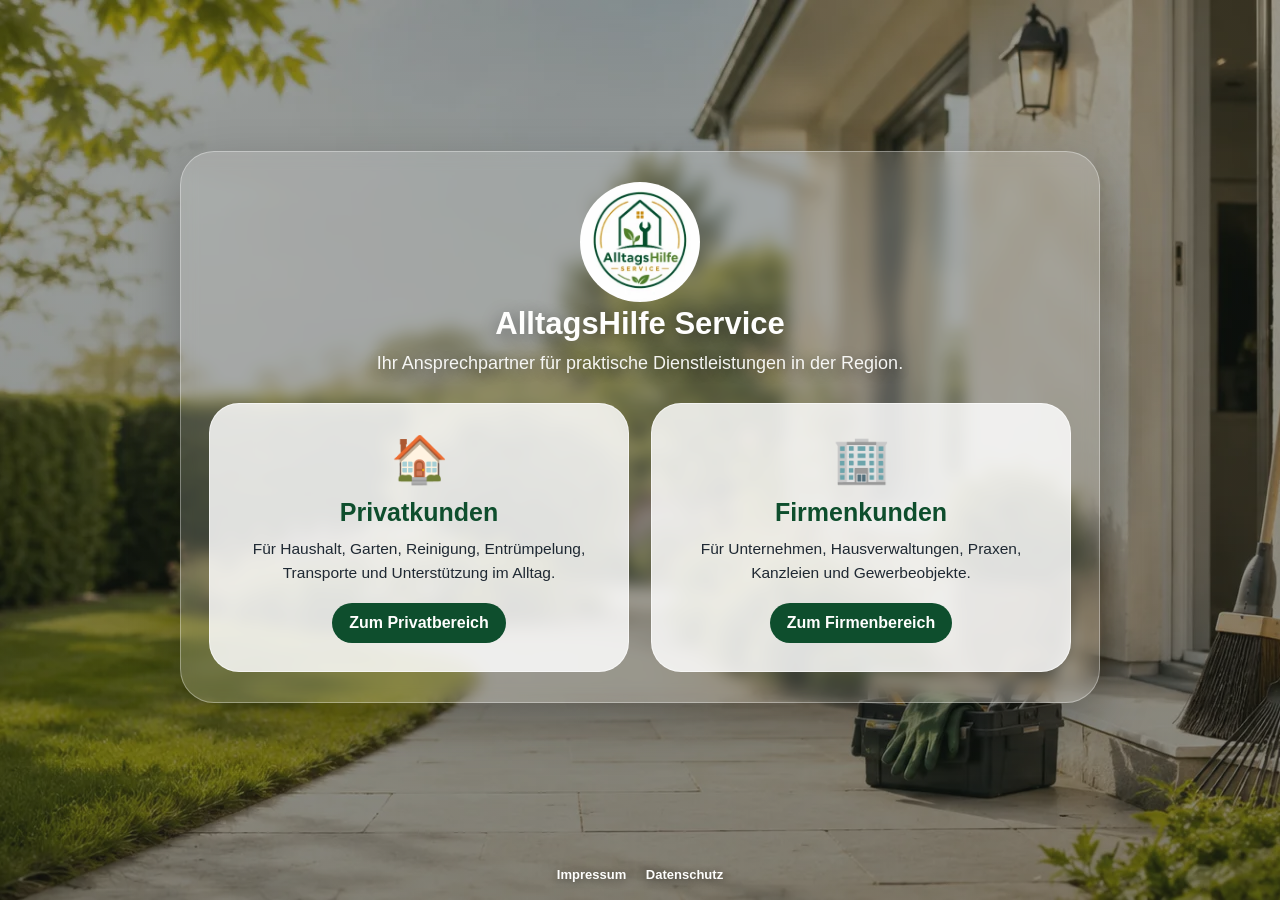
==== index.html @ b20fd969 "Bilder auf WebP umgestellt: 28 MB auf 1,2 MB Die Privatseite lud bisher rund 18 MB Bilder, die Firme" ====
<!DOCTYPE html>
<html lang="de">
<head>
  <meta charset="UTF-8">
  <meta name="viewport" content="width=device-width, initial-scale=1.0">
  <title>AlltagsHilfe Service</title>

  <style>
    * {
      box-sizing: border-box;
      margin: 0;
      padding: 0;
      user-select: none;
    }

    html, body {
      width: 100%;
      height: 100%;
    }

    body {
      font-family: Arial, sans-serif;
      color: #fefefd;
      background:
        linear-gradient(rgba(20, 28, 24, 0.42), rgba(20, 28, 24, 0.50)),
        url("bilder/hintergrundbild.webp");
      background-size: cover;
      background-position: center;
      background-repeat: no-repeat;
      overflow: hidden;
      cursor: default;
    }

    /* Lange deutsche Woerter auf schmalen Displays umbrechen statt ueberlaufen lassen */
    h1, h2, h3, p, li {
      overflow-wrap: break-word;
      hyphens: auto;
    }

    span, a {
      overflow-wrap: break-word;
    }

    main {
      height: calc(100vh - 46px);
      display: flex;
      align-items: center;
      justify-content: center;
      padding: 22px;
      animation: fadeIn 0.8s ease forwards;
    }

    .box {
      width: 100%;
      max-width: 920px;
      text-align: center;
      background: rgba(255, 255, 255, 0.16);
      border: 1px solid rgba(255, 255, 255, 0.34);
      border-radius: 34px;
      padding: 30px 28px;
      box-shadow: 0 20px 50px rgba(0,0,0,0.28);
      backdrop-filter: blur(8px);
    }

    .logo-img {
  width:120px;
  height:120px;
  border-radius:50%;
  object-fit:cover;
    }

    .brand {
      font-size: 31px;
      font-weight: 800;
      margin-bottom: 8px;
      color: #fefefd;
      text-shadow: 0 4px 18px rgba(0,0,0,0.45);
    }

    .subtitle {
      font-size: 18px;
      color: rgba(254,254,253,0.94);
      margin-bottom: 26px;
      line-height: 1.5;
      text-shadow: 0 3px 14px rgba(0,0,0,0.42);
    }

    .choices {
      display: grid;
      grid-template-columns: repeat(2, 1fr);
      gap: 22px;
    }

    .card {
      min-height: 250px;
      background: rgba(255,255,255,0.84);
      color: #1f2933;
      text-decoration: none;
      border-radius: 30px;
      padding: 28px 24px;
      display: flex;
      flex-direction: column;
      justify-content: center;
      border: 1px solid rgba(255,255,255,0.55);
      transition: 0.28s ease;
    }

    .card:hover {
      background: rgba(14,78,45,0.92);
      color: #fefefd;
      transform: translateY(-6px);
      box-shadow: 0 18px 38px rgba(0,0,0,0.30);
    }

    .icon {
      font-size: 46px;
      margin-bottom: 12px;
    }

    .card h2 {
      color: #0e4e2d;
      font-size: 25px;
      margin-bottom: 10px;
      transition: 0.25s ease;
    }

    .card:hover h2 {
      color: #fefefd;
    }

    .card p {
      font-size: 15.5px;
      line-height: 1.55;
      margin-bottom: 18px;
    }

    .btn {
      background: #0e4e2d;
      color: #fefefd;
      border-radius: 999px;
      padding: 11px 17px;
      font-weight: 700;
      align-self: center;
      transition: 0.25s ease;
    }

    .card:hover .btn {
      background: #fefefd;
      color: #0e4e2d;
    }

    footer {
      height: 46px;
      text-align: center;
      padding: 13px;
      font-size: 13px;
      color: rgba(255,255,255,0.92);
      text-shadow: 0 2px 8px rgba(0,0,0,0.45);
    }

    footer a {
      color: #fefefd;
      text-decoration: none;
      font-weight: 700;
      margin: 0 8px;
    }

    footer a:hover {
      text-decoration: underline;
    }

    @keyframes fadeIn {
      from {
        opacity: 0;
        transform: translateY(14px);
      }
      to {
        opacity: 1;
        transform: translateY(0);
      }
    }

    @media (max-width: 760px) {
      body {
        overflow: auto;
      }

      main {
        min-height: calc(100vh - 46px);
        height: auto;
        padding: 18px;
      }

      .box {
        padding: 24px 18px;
        border-radius: 28px;
      }

      .logo-img {
        width: 96px;
      }

      .brand {
        font-size: 27px;
      }

      .subtitle {
        font-size: 16px;
      }

      .choices {
        grid-template-columns: 1fr;
        gap: 16px;
      }

      .card {
        min-height: 175px;
        padding: 22px 18px;
      }
    }
  

/* Verbesserungen Dropdown & QR */
.dropdown.force-close .dropdown-content{display:none!important}
.qr-link{display:block;text-decoration:none;color:#1f2933}
.qr-link:hover{transform:translateY(-3px);box-shadow:0 12px 24px rgba(14,78,45,.10)}



/* Mobile Startseite final: Hintergrund bleibt komplett sichtbar */
@media (max-width:760px){
  html, body{
    min-height:100dvh;
    height:auto;
  }

  body{
    min-height:100dvh;
    background-size:cover;
    background-position:center center;
    background-attachment:fixed;
    overflow:auto;
  }

  main{
    min-height:calc(100dvh - 46px);
  }

  footer{
    height:auto;
    min-height:46px;
  }
}

</style>
</head>

<body>

<main>
  <div class="box">
    <img src="bilder/Logo.webp" alt="AlltagsHilfe Service Logo" class="logo-img">

    <div class="brand">AlltagsHilfe Service</div>

    <div class="subtitle">
Ihr Ansprechpartner für praktische Dienstleistungen in der Region.
    </div>

    <div class="choices">
      <a class="card" href="privat/">
        <div class="icon">🏠</div>
        <h2>Privatkunden</h2>
        <p>Für Haushalt, Garten, Reinigung, Entrümpelung, Transporte und Unterstützung im Alltag.</p>
        <span class="btn">Zum Privatbereich</span>
      </a>

      <a class="card" href="firmen/">
        <div class="icon">🏢</div>
        <h2>Firmenkunden</h2>
        <p>Für Unternehmen, Hausverwaltungen, Praxen, Kanzleien und Gewerbeobjekte.</p>
        <span class="btn">Zum Firmenbereich</span>
      </a>
    </div>
  </div>
</main>

<footer>
  <a href="impressum/">Impressum</a>
  <a href="datenschutz/">Datenschutz</a>
</footer>
<script>
const TRACKING_URL = "https://script.google.com/macros/s/AKfycbz1YPu4Li35oDFT2PgT2KvrZMiKJifDhXhaCYYgxw2u6NItMKRaMivm9UirW2e2hZPQ5A/exec";

/* =========================
   BASIS-FUNKTIONEN
========================= */

const header = document.querySelector('.header');

if(header){
  window.addEventListener('scroll', () => {
    window.scrollY > 20 ? header.classList.add('scrolled') : header.classList.remove('scrolled');
  });
}

const revealItems = document.querySelectorAll('.reveal');

if(revealItems.length){
  const revealObserver = new IntersectionObserver((entries) => {
    entries.forEach(entry => {
      if(entry.isIntersecting){
        entry.target.classList.add('show');
      }else{
        entry.target.classList.remove('show');
      }
    });
  }, { threshold: .12 });

  revealItems.forEach(item => revealObserver.observe(item));
}

document.querySelectorAll('.back-to-top').forEach(button => {
  button.addEventListener('click', () => {
    sendTracking('click_button', {
      target:'Nach oben',
      click_area:detectClickArea(button)
    });

    window.scrollTo({ top:0, left:0, behavior:'smooth' });
  });
});

document.querySelectorAll('.date-field').forEach(field => {
  const today = new Date().toISOString().split('T')[0];
  field.setAttribute('min', today);
});

/* =========================
   DROPDOWN NACH KLICK SCHLIESSEN
========================= */

document.querySelectorAll('.dropdown-content a').forEach(link => {
  link.addEventListener('click', () => {
    const dropdown = link.closest('.dropdown');
    if(!dropdown) return;

    dropdown.classList.add('force-close');

    setTimeout(() => {
      dropdown.classList.remove('force-close');
    }, 700);
  });
});


/* =========================
   BESUCHS-ID
   1 ID bleibt ca. 30 Minuten gültig
========================= */

function getVisitorId(){
  const storageKey = 'ahs_visitor_id';
  const timeKey = 'ahs_visitor_time';
  const maxAgeMinutes = 30;
  const now = Date.now();

  let id = localStorage.getItem(storageKey);
  let savedTime = Number(localStorage.getItem(timeKey) || 0);

  const isExpired = !savedTime || (now - savedTime) > maxAgeMinutes * 60 * 1000;

  if(!id || isExpired){
    const random = Math.random().toString(36).substring(2, 10);
    const time = now.toString(36);
    id = 'V-' + time + '-' + random;
  }

  localStorage.setItem(storageKey, id);
  localStorage.setItem(timeKey, String(now));

  return id;
}

function getDeviceType(){
  const width = window.innerWidth;

  if(width <= 767) return 'Handy';
  if(width <= 1024) return 'Tablet';

  return 'Desktop';
}

function getPageSource(){
  const path = window.location.pathname;

  if(path.includes('/privat')) return 'Privatkunden';
  if(path.includes('/firmen')) return 'Firmenkunden';
  if(path.includes('/impressum')) return 'Impressum';
  if(path.includes('/datenschutz')) return 'Datenschutz';

  return 'Startseite';
}

function cleanText(value){
  return String(value || '')
    .replace(/\s+/g, ' ')
    .trim()
    .slice(0, 180);
}

function sendTracking(eventName, options){
  options = options || {};

  const data = new FormData();

  data.append('form_type', 'tracking');
  data.append('visitor_id', getVisitorId());
  data.append('event', eventName);
  data.append('page', window.location.pathname || '/');
  data.append('title', document.title || '');
  data.append('source', getPageSource());
  data.append('device', getDeviceType());
  data.append('language', navigator.language || '');
  data.append('screen', window.innerWidth + 'x' + window.innerHeight);
  data.append('referrer', document.referrer || '');
  data.append('target', options.target || '');
  data.append('section', options.section || '');
  data.append('value', options.value || '');
  data.append('duration_seconds', options.duration_seconds || '');
  data.append('click_area', options.click_area || '');
  data.append('detail_name', options.detail_name || '');
  data.append('form_kind', options.form_kind || '');
  data.append('last_field', options.last_field || '');
  data.append('required_filled', options.required_filled || '');

  fetch(TRACKING_URL, {
    method:'POST',
    body:data,
    mode:'no-cors',
    keepalive:true
  }).catch(() => {});
}

/* =========================
   PAGE VIEW
========================= */

sendTracking('page_view');

/* =========================
   ZEIT-STUFEN
========================= */

const visitStart = Date.now();

[
  { seconds:15, value:'15s' },
  { seconds:30, value:'30s' },
  { seconds:60, value:'60s' },
  { seconds:120, value:'120s' }
].forEach(item => {
  setTimeout(() => {
    if(document.visibilityState === 'visible'){
      sendTracking('time_' + item.seconds + 's', {
        value:item.value,
        duration_seconds:item.seconds
      });
    }
  }, item.seconds * 1000);
});

/* =========================
   SEKTIONEN GESEHEN
========================= */

const trackableSections = [
  'ueberblick',
  'ueber-uns',
  'fuer-wen',
  'leistungen',
  'preise',
  'zusammenarbeit',
  'einsatzbereiche',
  'einsatzgebiet',
  'kontakt'
];

const seenSections = new Set();

if('IntersectionObserver' in window){
  const sectionObserver = new IntersectionObserver((entries) => {
    entries.forEach(entry => {
      if(entry.isIntersecting){
        const sectionId = entry.target.id;

        if(sectionId && !seenSections.has(sectionId)){
          seenSections.add(sectionId);

          sendTracking('view_section_' + sectionId, {
            section:sectionId
          });
        }
      }
    });
  }, { threshold:.45 });

  trackableSections.forEach(id => {
    const section = document.getElementById(id);
    if(section) sectionObserver.observe(section);
  });
}

/* =========================
   GROBE ZEIT PRO BEREICH
========================= */

let activeSection = '';
let lastSectionTime = Date.now();

function normalizeSection(id){
  if(id === 'fuer-wen' || id === 'einsatzbereiche') return 'ueberblick';
  return id;
}

function detectActiveSection(){
  let bestSection = '';
  let bestDistance = Infinity;

  trackableSections.forEach(id => {
    const section = document.getElementById(id);
    if(!section) return;

    const rect = section.getBoundingClientRect();
    const distance = Math.abs(rect.top - 130);

    if(rect.bottom > 120 && rect.top < window.innerHeight && distance < bestDistance){
      bestDistance = distance;
      bestSection = normalizeSection(id);
    }
  });

  return bestSection;
}

setInterval(() => {
  if(document.visibilityState !== 'visible') return;

  const currentSection = detectActiveSection();
  const now = Date.now();

  if(activeSection && currentSection === activeSection){
    const seconds = Math.round((now - lastSectionTime) / 1000);

    if(seconds >= 10){
      sendTracking('section_time', {
        section:activeSection,
        value:String(seconds),
        duration_seconds:Math.round((Date.now() - visitStart) / 1000)
      });

      lastSectionTime = now;
    }
  }else{
    activeSection = currentSection;
    lastSectionTime = now;
  }
}, 10000);

/* =========================
   KLICK-BEREICH ERKENNEN
========================= */

function detectClickArea(element){
  if(!element) return 'inhalt';

  if(element.closest('.header') || element.closest('.nav')) return 'navigation';
  if(element.closest('.hero')) return 'hero';
  if(element.closest('.contact') || element.closest('.side-contact') || element.closest('.qr-box')) return 'kontakt';
  if(element.closest('.footer')) return 'footer';

  return 'inhalt';
}

/* =========================
   LINK- UND BUTTON-KLICKS TRACKEN
========================= */

document.addEventListener('click', function(event){
  const summary = event.target.closest('summary');

  if(summary){
    const details = summary.closest('details');
    const service = summary.closest('.service');
    const title = service ? cleanText(service.querySelector('h3')?.textContent) : cleanText(summary.textContent);
    const willOpen = details ? !details.open : false;

    if(willOpen){
      sendTracking('details_open', {
        target:title,
        detail_name:title,
        click_area:detectClickArea(summary)
      });
    }

    return;
  }

  const button = event.target.closest('button');

  if(button && !button.closest('form')){
    sendTracking('click_button', {
      target:cleanText(button.textContent || button.getAttribute('aria-label') || 'Button'),
      click_area:detectClickArea(button)
    });
  }

  const link = event.target.closest('a');
  if(!link) return;

  const href = link.getAttribute('href') || '';
  const text = cleanText(link.textContent || href);
  const clickArea = detectClickArea(link);

  if(href.includes('wa.me')){
    sendTracking('click_whatsapp', {
      target:href,
      click_area:clickArea
    });
    return;
  }

  if(href.startsWith('tel:')){
    sendTracking('click_phone', {
      target:href,
      click_area:clickArea
    });
    return;
  }

  if(href.startsWith('mailto:')){
    sendTracking('click_email', {
      target:href,
      click_area:clickArea
    });
    return;
  }

  if(href.includes('/privat') || text.toLowerCase().includes('privat')){
    sendTracking('click_privat', {
      target:href || text,
      click_area:clickArea
    });
    return;
  }

  if(href.includes('/firmen') || text.toLowerCase().includes('firma') || text.toLowerCase().includes('firmen')){
    sendTracking('click_firmen', {
      target:href || text,
      click_area:clickArea
    });
    return;
  }

  sendTracking('click_link', {
    target:href || text,
    click_area:clickArea
  });
});



/* =========================
   ZEICHENZÄHLER
========================= */

document.querySelectorAll('textarea[maxlength]').forEach(textarea => {
  const counter = textarea.closest('.form-field') ? textarea.closest('.form-field').querySelector('.char-counter') : null;

  function updateCounter(){
    if(counter){
      counter.textContent = textarea.value.length + ' / ' + textarea.getAttribute('maxlength') + ' Zeichen';
    }
  }

  textarea.addEventListener('input', updateCounter);
  updateCounter();
});

/* =========================
   SONSTIGES-FELD
========================= */

document.querySelectorAll('.found-select').forEach(select => {
  const form = select.closest('form');
  if(!form) return;

  const sonstigesField = form.querySelector('.found-other-wrap');
  const sonstigesInput = form.querySelector('input[name="GefundenSonstiges"]');

  function toggleOther(){
    if(!sonstigesField || !sonstigesInput) return;

    if(select.value === 'Sonstiges'){
      sonstigesField.style.display = 'block';
      sonstigesInput.required = true;
    }else{
      sonstigesField.style.display = 'none';
      sonstigesInput.required = false;
      sonstigesInput.value = '';
    }
  }

  select.addEventListener('change', toggleOther);
  toggleOther();
});

/* =========================
   FORMULAR-FEHLER
========================= */

function clearFormErrors(form){
  form.querySelectorAll('.form-field').forEach(field => {
    field.classList.remove('invalid');

    const error = field.querySelector('.error-message');
    if(error) error.textContent = '';
  });
}

function setFieldError(input, message){
  const field = input.closest('.form-field');
  if(!field) return;

  field.classList.add('invalid');

  const error = field.querySelector('.error-message');
  if(error) error.textContent = message || 'Bitte dieses Feld ausfüllen.';
}

function isValidEmail(value){
  return /^[^\s@]+@[^\s@]+\.[^\s@]{2,}$/.test(value);
}

function isValidPhone(value){
  if(!value || value.trim() === '') return true;

  const cleaned = value.trim();
  const onlyAllowedCharacters = /^[0-9+()\/\-\s]+$/.test(cleaned);
  const digitsOnly = cleaned.replace(/\D/g, '');

  return onlyAllowedCharacters && digitsOnly.length >= 6 && digitsOnly.length <= 15;
}

function isValidGermanPlz(value){
  return /^[0-9]{5}$/.test((value || '').trim());
}

function validateCustomForm(form){
  clearFormErrors(form);

  let firstInvalid = null;

  form.querySelectorAll('[required]').forEach(input => {
    if(input.type === 'checkbox'){
      if(!input.checked){
        setFieldError(input, input.dataset.error);
        if(!firstInvalid) firstInvalid = input;
      }
      return;
    }

    if(!input.value || input.value.trim() === ''){
      setFieldError(input, input.dataset.error);
      if(!firstInvalid) firstInvalid = input;
      return;
    }
  });

  const emailInput = form.querySelector('input[name="E-Mail"]');
  if(emailInput && emailInput.value.trim() !== '' && !isValidEmail(emailInput.value.trim())){
    setFieldError(emailInput, emailInput.dataset.error || 'Bitte eine gültige E-Mail-Adresse eingeben.');
    if(!firstInvalid) firstInvalid = emailInput;
  }

  const plzInput = form.querySelector('input[name="PLZ"]');
  if(plzInput && plzInput.value.trim() !== '' && !isValidGermanPlz(plzInput.value.trim())){
    setFieldError(plzInput, plzInput.dataset.error || 'Bitte eine gültige 5-stellige PLZ eingeben.');
    if(!firstInvalid) firstInvalid = plzInput;
  }

  const callbackSelect = form.querySelector('.callback-select');
  const phoneInput = form.querySelector('input[name="Telefon"]');

  if(phoneInput && phoneInput.value.trim() !== '' && !isValidPhone(phoneInput.value.trim())){
    setFieldError(phoneInput, 'Bitte eine gültige Telefonnummer ohne Buchstaben eingeben.');
    if(!firstInvalid) firstInvalid = phoneInput;
  }

  if(callbackSelect && phoneInput && callbackSelect.value === 'Ja' && phoneInput.value.trim() === ''){
    setFieldError(phoneInput, 'Bitte Telefonnummer für den gewünschten Rückruf eingeben.');
    if(!firstInvalid) firstInvalid = phoneInput;
  }

  if(firstInvalid){
    firstInvalid.scrollIntoView({ behavior:'smooth', block:'center' });
    setTimeout(() => firstInvalid.focus(), 350);
    return false;
  }

  return true;
}

/* =========================
   POPUP
========================= */

function showPopup(success, title, message){
  const popup = document.getElementById('formPopup');
  const icon = document.getElementById('popupIcon');
  const popupTitle = document.getElementById('popupTitle');
  const popupMessage = document.getElementById('popupMessage');

  if(!popup || !icon || !popupTitle || !popupMessage) return;

  icon.textContent = success ? '✓' : '!';
  icon.style.background = success ? '#0e4e2d' : '#b42318';
  popupTitle.textContent = title;
  popupMessage.textContent = message;
  popup.classList.add('show');
}

const popupClose = document.getElementById('popupClose');

if(popupClose){
  popupClose.addEventListener('click', () => {
    const popup = document.getElementById('formPopup');
    if(popup) popup.classList.remove('show');
  });
}

/* =========================
   FORMULAR-TRACKING
========================= */

const formStates = new WeakMap();

function getFormType(form){
  const raw = form.querySelector('input[name="form_type"]') ? form.querySelector('input[name="form_type"]').value : '';

  if(raw === 'firmen') return 'firmen';
  return 'privat';
}

function getFormEventName(form, eventPart){
  return 'form_' + eventPart + '_' + getFormType(form);
}

function getFieldLabel(input){
  const field = input.closest('.form-field');
  const label = field ? field.querySelector('label') : null;
  return cleanText(label ? label.textContent : input.name || input.type || 'Feld')
    .replace('*', '')
    .trim();
}

function getRequiredFilled(form){
  const required = Array.from(form.querySelectorAll('[required]'));
  const total = required.length;
  let filled = 0;

  required.forEach(input => {
    if(input.type === 'checkbox'){
      if(input.checked) filled++;
      return;
    }

    if(input.value && input.value.trim() !== ''){
      filled++;
    }
  });

  return filled + '/' + total;
}

function ensureFormState(form){
  if(!formStates.has(form)){
    formStates.set(form, {
      viewed:false,
      started:false,
      submitted:false,
      lastField:'',
      startedAt:0
    });
  }

  return formStates.get(form);
}

document.querySelectorAll('.ajax-form').forEach(form => {
  const state = ensureFormState(form);

  if('IntersectionObserver' in window){
    const formObserver = new IntersectionObserver((entries) => {
      entries.forEach(entry => {
        if(entry.isIntersecting && !state.viewed){
          state.viewed = true;

          sendTracking(getFormEventName(form, 'view'), {
            form_kind:getFormType(form),
            click_area:'kontakt'
          });
        }
      });
    }, { threshold:.25 });

    formObserver.observe(form);
  }else{
    state.viewed = true;
    sendTracking(getFormEventName(form, 'view'), {
      form_kind:getFormType(form),
      click_area:'kontakt'
    });
  }

  form.querySelectorAll('input, select, textarea').forEach(input => {
    if(input.name === 'website') return;

    const markProgress = () => {
      const currentState = ensureFormState(form);
      currentState.lastField = getFieldLabel(input);

      if(!currentState.started){
        currentState.started = true;
        currentState.startedAt = Date.now();

        sendTracking(getFormEventName(form, 'start'), {
          form_kind:getFormType(form),
          last_field:currentState.lastField,
          required_filled:getRequiredFilled(form),
          click_area:'kontakt'
        });
      }else{
        sendTracking(getFormEventName(form, 'progress'), {
          form_kind:getFormType(form),
          last_field:currentState.lastField,
          required_filled:getRequiredFilled(form),
          click_area:'kontakt'
        });
      }
    };

    input.addEventListener('input', markProgress);
    input.addEventListener('change', markProgress);
  });
});

window.addEventListener('pagehide', () => {
  document.querySelectorAll('.ajax-form').forEach(form => {
    const state = ensureFormState(form);

    if(state.started && !state.submitted){
      const seconds = state.startedAt ? Math.round((Date.now() - state.startedAt) / 1000) : '';

      sendTracking(getFormEventName(form, 'abandon'), {
        form_kind:getFormType(form),
        last_field:state.lastField,
        required_filled:getRequiredFilled(form),
        duration_seconds:seconds,
        click_area:'kontakt'
      });
    }
  });
});

/* =========================
   FORMULAR ABSENDEN
========================= */

document.querySelectorAll('.ajax-form').forEach(form => {
  const button = form.querySelector('.submit-btn');
  const defaultButtonText = form.dataset.buttonText || 'Anfrage senden';

  form.addEventListener('submit', async function(event){
    event.preventDefault();

    if(!validateCustomForm(form)){
      return;
    }

    if(button){
      button.disabled = true;
      button.textContent = 'Wird gesendet...';
    }

    const formData = new FormData(form);

    try{
      await fetch(form.action, {
        method:'POST',
        body:formData,
        mode:'no-cors'
      });

      const state = ensureFormState(form);
      state.submitted = true;

      sendTracking(getFormEventName(form, 'submit'), {
        target:getFormType(form) === 'firmen' ? 'Firmenkunden Formular' : 'Privatkunden Formular',
        form_kind:getFormType(form),
        last_field:state.lastField,
        required_filled:getRequiredFilled(form),
        click_area:'kontakt'
      });

      form.reset();
      clearFormErrors(form);

      document.querySelectorAll('textarea[maxlength]').forEach(textarea => {
        textarea.dispatchEvent(new Event('input'));
      });

      document.querySelectorAll('.found-select').forEach(select => {
        select.dispatchEvent(new Event('change'));
      });

      showPopup(
        true,
        'Anfrage gesendet',
        'Vielen Dank. Ihre Anfrage wurde übermittelt. Wir melden uns schnellstmöglich zurück.'
      );
    }catch(error){
      showPopup(
        false,
        'Anfrage konnte nicht gesendet werden',
        'Bitte versuchen Sie es später erneut oder kontaktieren Sie uns direkt per Telefon oder WhatsApp.'
      );
    }finally{
      if(button){
        button.disabled = false;
        button.textContent = defaultButtonText;
      }
    }
  });
});
</script>
</body>
</html>
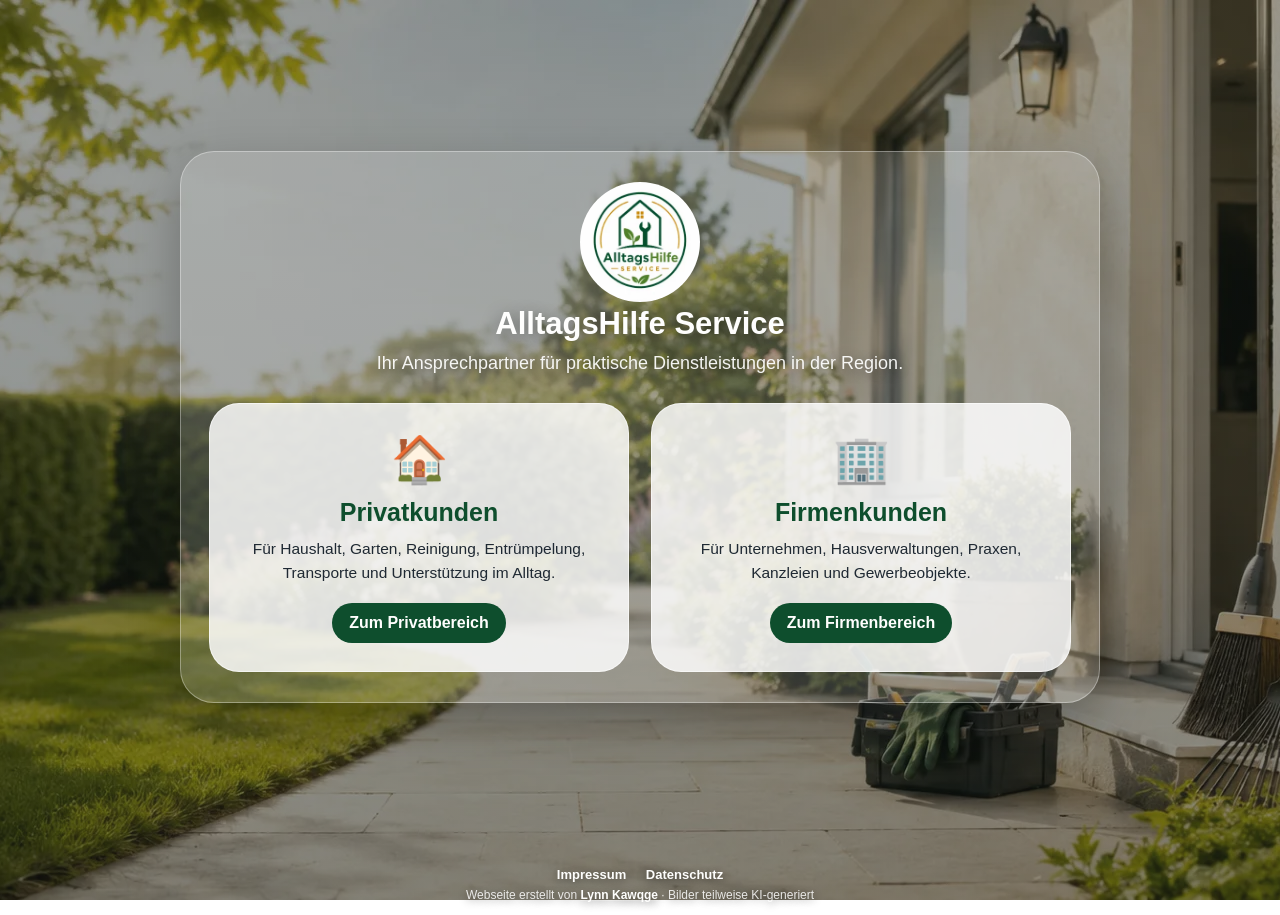
==== commit b3a87bbb: "Seitenersteller im Fussbereich genannt Der Fussbereich schrieb die Seite bisher dem Betreiber selbst" ====
--- a/index.html
+++ b/index.html
@@ -150,7 +150,7 @@
     }
 
     footer {
-      height: 46px;
+      min-height: 46px;
       text-align: center;
       padding: 13px;
       font-size: 13px;
@@ -166,6 +166,18 @@
     }
 
     footer a:hover {
+      text-decoration: underline;
+    }
+
+    .credit {
+      display: block;
+      margin-top: 6px;
+      font-size: 12px;
+      color: rgba(255,255,255,0.85);
+    }
+
+    .credit a {
+      margin: 0;
       text-decoration: underline;
     }
 
@@ -288,6 +300,7 @@
 <footer>
   <a href="impressum/">Impressum</a>
   <a href="datenschutz/">Datenschutz</a>
+  <span class="credit">Webseite erstellt von <a href="https://alaasar58.github.io/Lynn-portfolio/" target="_blank" rel="noopener">Lynn Kawqge</a> · Bilder teilweise KI-generiert</span>
 </footer>
 <script>
 const TRACKING_URL = "https://script.google.com/macros/s/AKfycbz1YPu4Li35oDFT2PgT2KvrZMiKJifDhXhaCYYgxw2u6NItMKRaMivm9UirW2e2hZPQ5A/exec";
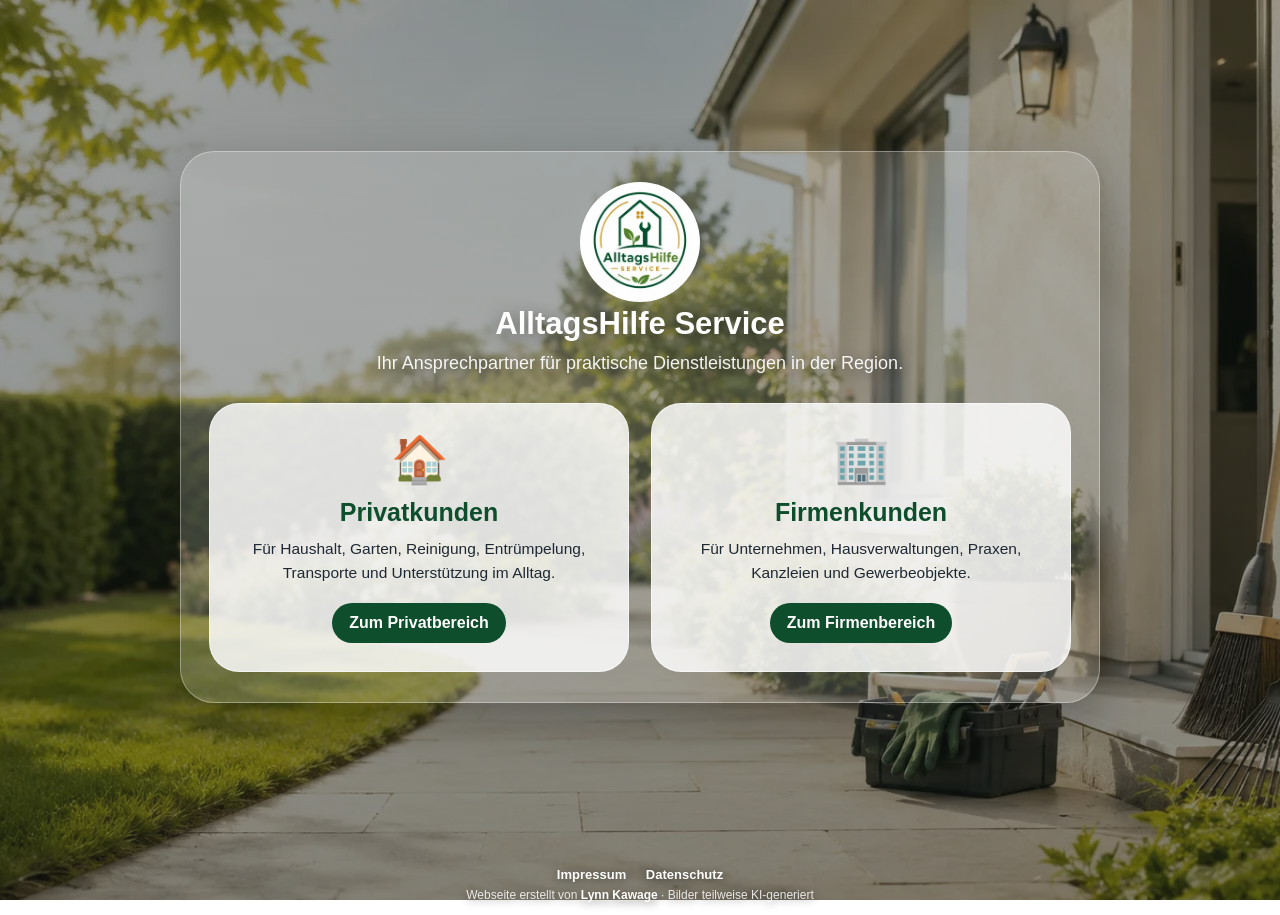
==== commit b6f0992c: "Saison-Fenster: sofort, bei jedem Aufruf, kuerzerer Text Name des Seitenerstellers korrigiert: Lynn " ====
--- a/index.html
+++ b/index.html
@@ -300,7 +300,7 @@
 <footer>
   <a href="impressum/">Impressum</a>
   <a href="datenschutz/">Datenschutz</a>
-  <span class="credit">Webseite erstellt von <a href="https://alaasar58.github.io/Lynn-portfolio/" target="_blank" rel="noopener">Lynn Kawqge</a> · Bilder teilweise KI-generiert</span>
+  <span class="credit">Webseite erstellt von <a href="https://alaasar58.github.io/Lynn-portfolio/" target="_blank" rel="noopener">Lynn Kawage</a> · Bilder teilweise KI-generiert</span>
 </footer>
 <script>
 const TRACKING_URL = "https://script.google.com/macros/s/AKfycbz1YPu4Li35oDFT2PgT2KvrZMiKJifDhXhaCYYgxw2u6NItMKRaMivm9UirW2e2hZPQ5A/exec";
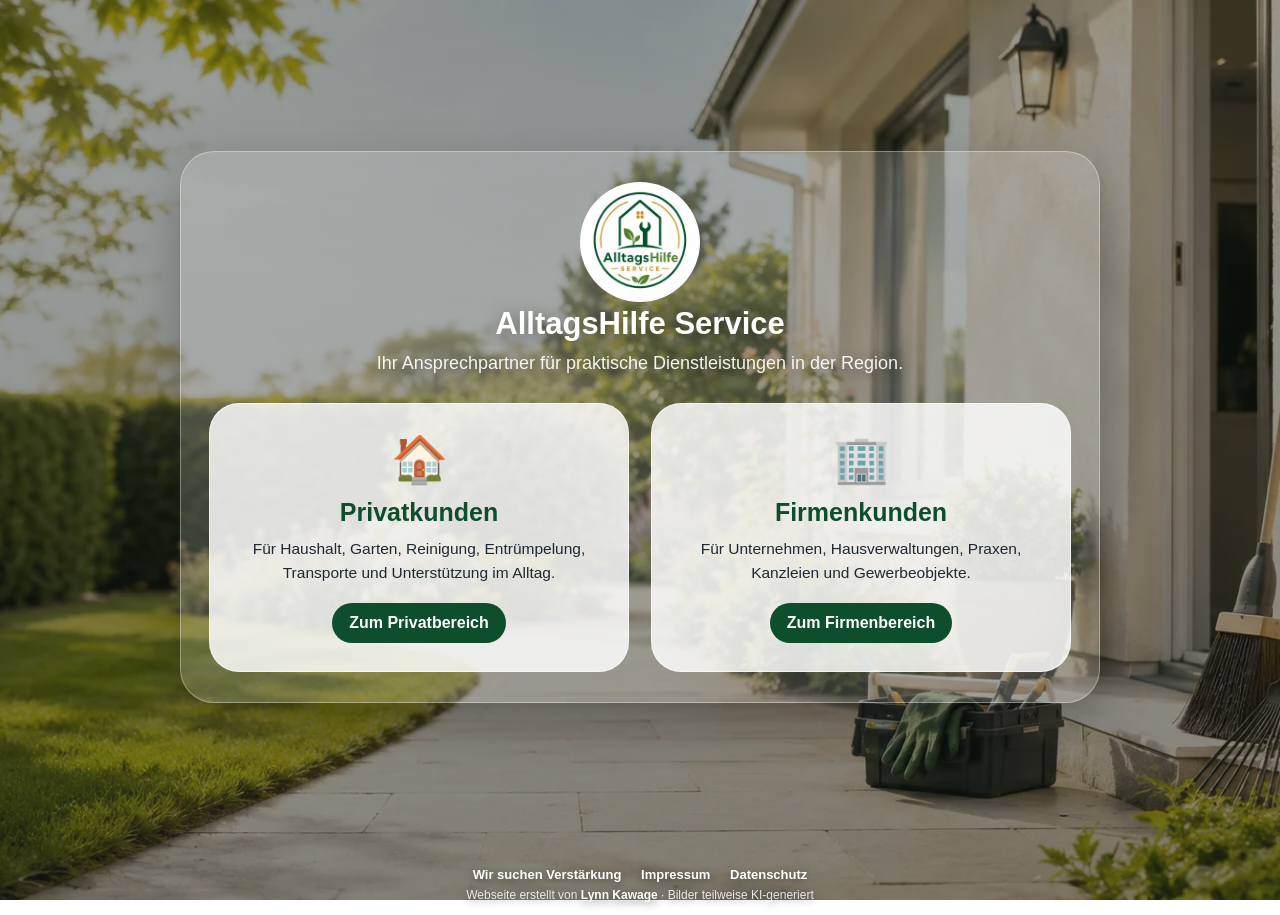
==== commit e56019c1: "Bereichskarten ausgewogen, Winterdienst statt Laub, Stellenseite Die Kernkarte wirkte weiter wie ein" ====
--- a/index.html
+++ b/index.html
@@ -298,764 +298,11 @@
 </main>
 
 <footer>
+  <a href="stellen/">Wir suchen Verstärkung</a>
   <a href="impressum/">Impressum</a>
   <a href="datenschutz/">Datenschutz</a>
   <span class="credit">Webseite erstellt von <a href="https://alaasar58.github.io/Lynn-portfolio/" target="_blank" rel="noopener">Lynn Kawage</a> · Bilder teilweise KI-generiert</span>
 </footer>
-<script>
-const TRACKING_URL = "https://script.google.com/macros/s/AKfycbz1YPu4Li35oDFT2PgT2KvrZMiKJifDhXhaCYYgxw2u6NItMKRaMivm9UirW2e2hZPQ5A/exec";
-
-/* =========================
-   BASIS-FUNKTIONEN
-========================= */
-
-const header = document.querySelector('.header');
-
-if(header){
-  window.addEventListener('scroll', () => {
-    window.scrollY > 20 ? header.classList.add('scrolled') : header.classList.remove('scrolled');
-  });
-}
-
-const revealItems = document.querySelectorAll('.reveal');
-
-if(revealItems.length){
-  const revealObserver = new IntersectionObserver((entries) => {
-    entries.forEach(entry => {
-      if(entry.isIntersecting){
-        entry.target.classList.add('show');
-      }else{
-        entry.target.classList.remove('show');
-      }
-    });
-  }, { threshold: .12 });
-
-  revealItems.forEach(item => revealObserver.observe(item));
-}
-
-document.querySelectorAll('.back-to-top').forEach(button => {
-  button.addEventListener('click', () => {
-    sendTracking('click_button', {
-      target:'Nach oben',
-      click_area:detectClickArea(button)
-    });
-
-    window.scrollTo({ top:0, left:0, behavior:'smooth' });
-  });
-});
-
-document.querySelectorAll('.date-field').forEach(field => {
-  const today = new Date().toISOString().split('T')[0];
-  field.setAttribute('min', today);
-});
-
-/* =========================
-   DROPDOWN NACH KLICK SCHLIESSEN
-========================= */
-
-document.querySelectorAll('.dropdown-content a').forEach(link => {
-  link.addEventListener('click', () => {
-    const dropdown = link.closest('.dropdown');
-    if(!dropdown) return;
-
-    dropdown.classList.add('force-close');
-
-    setTimeout(() => {
-      dropdown.classList.remove('force-close');
-    }, 700);
-  });
-});
-
-
-/* =========================
-   BESUCHS-ID
-   1 ID bleibt ca. 30 Minuten gültig
-========================= */
-
-function getVisitorId(){
-  const storageKey = 'ahs_visitor_id';
-  const timeKey = 'ahs_visitor_time';
-  const maxAgeMinutes = 30;
-  const now = Date.now();
-
-  let id = localStorage.getItem(storageKey);
-  let savedTime = Number(localStorage.getItem(timeKey) || 0);
-
-  const isExpired = !savedTime || (now - savedTime) > maxAgeMinutes * 60 * 1000;
-
-  if(!id || isExpired){
-    const random = Math.random().toString(36).substring(2, 10);
-    const time = now.toString(36);
-    id = 'V-' + time + '-' + random;
-  }
-
-  localStorage.setItem(storageKey, id);
-  localStorage.setItem(timeKey, String(now));
-
-  return id;
-}
-
-function getDeviceType(){
-  const width = window.innerWidth;
-
-  if(width <= 767) return 'Handy';
-  if(width <= 1024) return 'Tablet';
-
-  return 'Desktop';
-}
-
-function getPageSource(){
-  const path = window.location.pathname;
-
-  if(path.includes('/privat')) return 'Privatkunden';
-  if(path.includes('/firmen')) return 'Firmenkunden';
-  if(path.includes('/impressum')) return 'Impressum';
-  if(path.includes('/datenschutz')) return 'Datenschutz';
-
-  return 'Startseite';
-}
-
-function cleanText(value){
-  return String(value || '')
-    .replace(/\s+/g, ' ')
-    .trim()
-    .slice(0, 180);
-}
-
-function sendTracking(eventName, options){
-  options = options || {};
-
-  const data = new FormData();
-
-  data.append('form_type', 'tracking');
-  data.append('visitor_id', getVisitorId());
-  data.append('event', eventName);
-  data.append('page', window.location.pathname || '/');
-  data.append('title', document.title || '');
-  data.append('source', getPageSource());
-  data.append('device', getDeviceType());
-  data.append('language', navigator.language || '');
-  data.append('screen', window.innerWidth + 'x' + window.innerHeight);
-  data.append('referrer', document.referrer || '');
-  data.append('target', options.target || '');
-  data.append('section', options.section || '');
-  data.append('value', options.value || '');
-  data.append('duration_seconds', options.duration_seconds || '');
-  data.append('click_area', options.click_area || '');
-  data.append('detail_name', options.detail_name || '');
-  data.append('form_kind', options.form_kind || '');
-  data.append('last_field', options.last_field || '');
-  data.append('required_filled', options.required_filled || '');
-
-  fetch(TRACKING_URL, {
-    method:'POST',
-    body:data,
-    mode:'no-cors',
-    keepalive:true
-  }).catch(() => {});
-}
-
-/* =========================
-   PAGE VIEW
-========================= */
-
-sendTracking('page_view');
-
-/* =========================
-   ZEIT-STUFEN
-========================= */
-
-const visitStart = Date.now();
-
-[
-  { seconds:15, value:'15s' },
-  { seconds:30, value:'30s' },
-  { seconds:60, value:'60s' },
-  { seconds:120, value:'120s' }
-].forEach(item => {
-  setTimeout(() => {
-    if(document.visibilityState === 'visible'){
-      sendTracking('time_' + item.seconds + 's', {
-        value:item.value,
-        duration_seconds:item.seconds
-      });
-    }
-  }, item.seconds * 1000);
-});
-
-/* =========================
-   SEKTIONEN GESEHEN
-========================= */
-
-const trackableSections = [
-  'ueberblick',
-  'ueber-uns',
-  'fuer-wen',
-  'leistungen',
-  'preise',
-  'zusammenarbeit',
-  'einsatzbereiche',
-  'einsatzgebiet',
-  'kontakt'
-];
-
-const seenSections = new Set();
-
-if('IntersectionObserver' in window){
-  const sectionObserver = new IntersectionObserver((entries) => {
-    entries.forEach(entry => {
-      if(entry.isIntersecting){
-        const sectionId = entry.target.id;
-
-        if(sectionId && !seenSections.has(sectionId)){
-          seenSections.add(sectionId);
-
-          sendTracking('view_section_' + sectionId, {
-            section:sectionId
-          });
-        }
-      }
-    });
-  }, { threshold:.45 });
-
-  trackableSections.forEach(id => {
-    const section = document.getElementById(id);
-    if(section) sectionObserver.observe(section);
-  });
-}
-
-/* =========================
-   GROBE ZEIT PRO BEREICH
-========================= */
-
-let activeSection = '';
-let lastSectionTime = Date.now();
-
-function normalizeSection(id){
-  if(id === 'fuer-wen' || id === 'einsatzbereiche') return 'ueberblick';
-  return id;
-}
-
-function detectActiveSection(){
-  let bestSection = '';
-  let bestDistance = Infinity;
-
-  trackableSections.forEach(id => {
-    const section = document.getElementById(id);
-    if(!section) return;
-
-    const rect = section.getBoundingClientRect();
-    const distance = Math.abs(rect.top - 130);
-
-    if(rect.bottom > 120 && rect.top < window.innerHeight && distance < bestDistance){
-      bestDistance = distance;
-      bestSection = normalizeSection(id);
-    }
-  });
-
-  return bestSection;
-}
-
-setInterval(() => {
-  if(document.visibilityState !== 'visible') return;
-
-  const currentSection = detectActiveSection();
-  const now = Date.now();
-
-  if(activeSection && currentSection === activeSection){
-    const seconds = Math.round((now - lastSectionTime) / 1000);
-
-    if(seconds >= 10){
-      sendTracking('section_time', {
-        section:activeSection,
-        value:String(seconds),
-        duration_seconds:Math.round((Date.now() - visitStart) / 1000)
-      });
-
-      lastSectionTime = now;
-    }
-  }else{
-    activeSection = currentSection;
-    lastSectionTime = now;
-  }
-}, 10000);
-
-/* =========================
-   KLICK-BEREICH ERKENNEN
-========================= */
-
-function detectClickArea(element){
-  if(!element) return 'inhalt';
-
-  if(element.closest('.header') || element.closest('.nav')) return 'navigation';
-  if(element.closest('.hero')) return 'hero';
-  if(element.closest('.contact') || element.closest('.side-contact') || element.closest('.qr-box')) return 'kontakt';
-  if(element.closest('.footer')) return 'footer';
-
-  return 'inhalt';
-}
-
-/* =========================
-   LINK- UND BUTTON-KLICKS TRACKEN
-========================= */
-
-document.addEventListener('click', function(event){
-  const summary = event.target.closest('summary');
-
-  if(summary){
-    const details = summary.closest('details');
-    const service = summary.closest('.service');
-    const title = service ? cleanText(service.querySelector('h3')?.textContent) : cleanText(summary.textContent);
-    const willOpen = details ? !details.open : false;
-
-    if(willOpen){
-      sendTracking('details_open', {
-        target:title,
-        detail_name:title,
-        click_area:detectClickArea(summary)
-      });
-    }
-
-    return;
-  }
-
-  const button = event.target.closest('button');
-
-  if(button && !button.closest('form')){
-    sendTracking('click_button', {
-      target:cleanText(button.textContent || button.getAttribute('aria-label') || 'Button'),
-      click_area:detectClickArea(button)
-    });
-  }
-
-  const link = event.target.closest('a');
-  if(!link) return;
-
-  const href = link.getAttribute('href') || '';
-  const text = cleanText(link.textContent || href);
-  const clickArea = detectClickArea(link);
-
-  if(href.includes('wa.me')){
-    sendTracking('click_whatsapp', {
-      target:href,
-      click_area:clickArea
-    });
-    return;
-  }
-
-  if(href.startsWith('tel:')){
-    sendTracking('click_phone', {
-      target:href,
-      click_area:clickArea
-    });
-    return;
-  }
-
-  if(href.startsWith('mailto:')){
-    sendTracking('click_email', {
-      target:href,
-      click_area:clickArea
-    });
-    return;
-  }
-
-  if(href.includes('/privat') || text.toLowerCase().includes('privat')){
-    sendTracking('click_privat', {
-      target:href || text,
-      click_area:clickArea
-    });
-    return;
-  }
-
-  if(href.includes('/firmen') || text.toLowerCase().includes('firma') || text.toLowerCase().includes('firmen')){
-    sendTracking('click_firmen', {
-      target:href || text,
-      click_area:clickArea
-    });
-    return;
-  }
-
-  sendTracking('click_link', {
-    target:href || text,
-    click_area:clickArea
-  });
-});
-
-
-
-/* =========================
-   ZEICHENZÄHLER
-========================= */
-
-document.querySelectorAll('textarea[maxlength]').forEach(textarea => {
-  const counter = textarea.closest('.form-field') ? textarea.closest('.form-field').querySelector('.char-counter') : null;
-
-  function updateCounter(){
-    if(counter){
-      counter.textContent = textarea.value.length + ' / ' + textarea.getAttribute('maxlength') + ' Zeichen';
-    }
-  }
-
-  textarea.addEventListener('input', updateCounter);
-  updateCounter();
-});
-
-/* =========================
-   SONSTIGES-FELD
-========================= */
-
-document.querySelectorAll('.found-select').forEach(select => {
-  const form = select.closest('form');
-  if(!form) return;
-
-  const sonstigesField = form.querySelector('.found-other-wrap');
-  const sonstigesInput = form.querySelector('input[name="GefundenSonstiges"]');
-
-  function toggleOther(){
-    if(!sonstigesField || !sonstigesInput) return;
-
-    if(select.value === 'Sonstiges'){
-      sonstigesField.style.display = 'block';
-      sonstigesInput.required = true;
-    }else{
-      sonstigesField.style.display = 'none';
-      sonstigesInput.required = false;
-      sonstigesInput.value = '';
-    }
-  }
-
-  select.addEventListener('change', toggleOther);
-  toggleOther();
-});
-
-/* =========================
-   FORMULAR-FEHLER
-========================= */
-
-function clearFormErrors(form){
-  form.querySelectorAll('.form-field').forEach(field => {
-    field.classList.remove('invalid');
-
-    const error = field.querySelector('.error-message');
-    if(error) error.textContent = '';
-  });
-}
-
-function setFieldError(input, message){
-  const field = input.closest('.form-field');
-  if(!field) return;
-
-  field.classList.add('invalid');
-
-  const error = field.querySelector('.error-message');
-  if(error) error.textContent = message || 'Bitte dieses Feld ausfüllen.';
-}
-
-function isValidEmail(value){
-  return /^[^\s@]+@[^\s@]+\.[^\s@]{2,}$/.test(value);
-}
-
-function isValidPhone(value){
-  if(!value || value.trim() === '') return true;
-
-  const cleaned = value.trim();
-  const onlyAllowedCharacters = /^[0-9+()\/\-\s]+$/.test(cleaned);
-  const digitsOnly = cleaned.replace(/\D/g, '');
-
-  return onlyAllowedCharacters && digitsOnly.length >= 6 && digitsOnly.length <= 15;
-}
-
-function isValidGermanPlz(value){
-  return /^[0-9]{5}$/.test((value || '').trim());
-}
-
-function validateCustomForm(form){
-  clearFormErrors(form);
-
-  let firstInvalid = null;
-
-  form.querySelectorAll('[required]').forEach(input => {
-    if(input.type === 'checkbox'){
-      if(!input.checked){
-        setFieldError(input, input.dataset.error);
-        if(!firstInvalid) firstInvalid = input;
-      }
-      return;
-    }
-
-    if(!input.value || input.value.trim() === ''){
-      setFieldError(input, input.dataset.error);
-      if(!firstInvalid) firstInvalid = input;
-      return;
-    }
-  });
-
-  const emailInput = form.querySelector('input[name="E-Mail"]');
-  if(emailInput && emailInput.value.trim() !== '' && !isValidEmail(emailInput.value.trim())){
-    setFieldError(emailInput, emailInput.dataset.error || 'Bitte eine gültige E-Mail-Adresse eingeben.');
-    if(!firstInvalid) firstInvalid = emailInput;
-  }
-
-  const plzInput = form.querySelector('input[name="PLZ"]');
-  if(plzInput && plzInput.value.trim() !== '' && !isValidGermanPlz(plzInput.value.trim())){
-    setFieldError(plzInput, plzInput.dataset.error || 'Bitte eine gültige 5-stellige PLZ eingeben.');
-    if(!firstInvalid) firstInvalid = plzInput;
-  }
-
-  const callbackSelect = form.querySelector('.callback-select');
-  const phoneInput = form.querySelector('input[name="Telefon"]');
-
-  if(phoneInput && phoneInput.value.trim() !== '' && !isValidPhone(phoneInput.value.trim())){
-    setFieldError(phoneInput, 'Bitte eine gültige Telefonnummer ohne Buchstaben eingeben.');
-    if(!firstInvalid) firstInvalid = phoneInput;
-  }
-
-  if(callbackSelect && phoneInput && callbackSelect.value === 'Ja' && phoneInput.value.trim() === ''){
-    setFieldError(phoneInput, 'Bitte Telefonnummer für den gewünschten Rückruf eingeben.');
-    if(!firstInvalid) firstInvalid = phoneInput;
-  }
-
-  if(firstInvalid){
-    firstInvalid.scrollIntoView({ behavior:'smooth', block:'center' });
-    setTimeout(() => firstInvalid.focus(), 350);
-    return false;
-  }
-
-  return true;
-}
-
-/* =========================
-   POPUP
-========================= */
-
-function showPopup(success, title, message){
-  const popup = document.getElementById('formPopup');
-  const icon = document.getElementById('popupIcon');
-  const popupTitle = document.getElementById('popupTitle');
-  const popupMessage = document.getElementById('popupMessage');
-
-  if(!popup || !icon || !popupTitle || !popupMessage) return;
-
-  icon.textContent = success ? '✓' : '!';
-  icon.style.background = success ? '#0e4e2d' : '#b42318';
-  popupTitle.textContent = title;
-  popupMessage.textContent = message;
-  popup.classList.add('show');
-}
-
-const popupClose = document.getElementById('popupClose');
-
-if(popupClose){
-  popupClose.addEventListener('click', () => {
-    const popup = document.getElementById('formPopup');
-    if(popup) popup.classList.remove('show');
-  });
-}
-
-/* =========================
-   FORMULAR-TRACKING
-========================= */
-
-const formStates = new WeakMap();
-
-function getFormType(form){
-  const raw = form.querySelector('input[name="form_type"]') ? form.querySelector('input[name="form_type"]').value : '';
-
-  if(raw === 'firmen') return 'firmen';
-  return 'privat';
-}
-
-function getFormEventName(form, eventPart){
-  return 'form_' + eventPart + '_' + getFormType(form);
-}
-
-function getFieldLabel(input){
-  const field = input.closest('.form-field');
-  const label = field ? field.querySelector('label') : null;
-  return cleanText(label ? label.textContent : input.name || input.type || 'Feld')
-    .replace('*', '')
-    .trim();
-}
-
-function getRequiredFilled(form){
-  const required = Array.from(form.querySelectorAll('[required]'));
-  const total = required.length;
-  let filled = 0;
-
-  required.forEach(input => {
-    if(input.type === 'checkbox'){
-      if(input.checked) filled++;
-      return;
-    }
-
-    if(input.value && input.value.trim() !== ''){
-      filled++;
-    }
-  });
-
-  return filled + '/' + total;
-}
-
-function ensureFormState(form){
-  if(!formStates.has(form)){
-    formStates.set(form, {
-      viewed:false,
-      started:false,
-      submitted:false,
-      lastField:'',
-      startedAt:0
-    });
-  }
-
-  return formStates.get(form);
-}
-
-document.querySelectorAll('.ajax-form').forEach(form => {
-  const state = ensureFormState(form);
-
-  if('IntersectionObserver' in window){
-    const formObserver = new IntersectionObserver((entries) => {
-      entries.forEach(entry => {
-        if(entry.isIntersecting && !state.viewed){
-          state.viewed = true;
-
-          sendTracking(getFormEventName(form, 'view'), {
-            form_kind:getFormType(form),
-            click_area:'kontakt'
-          });
-        }
-      });
-    }, { threshold:.25 });
-
-    formObserver.observe(form);
-  }else{
-    state.viewed = true;
-    sendTracking(getFormEventName(form, 'view'), {
-      form_kind:getFormType(form),
-      click_area:'kontakt'
-    });
-  }
-
-  form.querySelectorAll('input, select, textarea').forEach(input => {
-    if(input.name === 'website') return;
-
-    const markProgress = () => {
-      const currentState = ensureFormState(form);
-      currentState.lastField = getFieldLabel(input);
-
-      if(!currentState.started){
-        currentState.started = true;
-        currentState.startedAt = Date.now();
-
-        sendTracking(getFormEventName(form, 'start'), {
-          form_kind:getFormType(form),
-          last_field:currentState.lastField,
-          required_filled:getRequiredFilled(form),
-          click_area:'kontakt'
-        });
-      }else{
-        sendTracking(getFormEventName(form, 'progress'), {
-          form_kind:getFormType(form),
-          last_field:currentState.lastField,
-          required_filled:getRequiredFilled(form),
-          click_area:'kontakt'
-        });
-      }
-    };
-
-    input.addEventListener('input', markProgress);
-    input.addEventListener('change', markProgress);
-  });
-});
-
-window.addEventListener('pagehide', () => {
-  document.querySelectorAll('.ajax-form').forEach(form => {
-    const state = ensureFormState(form);
-
-    if(state.started && !state.submitted){
-      const seconds = state.startedAt ? Math.round((Date.now() - state.startedAt) / 1000) : '';
-
-      sendTracking(getFormEventName(form, 'abandon'), {
-        form_kind:getFormType(form),
-        last_field:state.lastField,
-        required_filled:getRequiredFilled(form),
-        duration_seconds:seconds,
-        click_area:'kontakt'
-      });
-    }
-  });
-});
-
-/* =========================
-   FORMULAR ABSENDEN
-========================= */
-
-document.querySelectorAll('.ajax-form').forEach(form => {
-  const button = form.querySelector('.submit-btn');
-  const defaultButtonText = form.dataset.buttonText || 'Anfrage senden';
-
-  form.addEventListener('submit', async function(event){
-    event.preventDefault();
-
-    if(!validateCustomForm(form)){
-      return;
-    }
-
-    if(button){
-      button.disabled = true;
-      button.textContent = 'Wird gesendet...';
-    }
-
-    const formData = new FormData(form);
-
-    try{
-      await fetch(form.action, {
-        method:'POST',
-        body:formData,
-        mode:'no-cors'
-      });
-
-      const state = ensureFormState(form);
-      state.submitted = true;
-
-      sendTracking(getFormEventName(form, 'submit'), {
-        target:getFormType(form) === 'firmen' ? 'Firmenkunden Formular' : 'Privatkunden Formular',
-        form_kind:getFormType(form),
-        last_field:state.lastField,
-        required_filled:getRequiredFilled(form),
-        click_area:'kontakt'
-      });
-
-      form.reset();
-      clearFormErrors(form);
-
-      document.querySelectorAll('textarea[maxlength]').forEach(textarea => {
-        textarea.dispatchEvent(new Event('input'));
-      });
-
-      document.querySelectorAll('.found-select').forEach(select => {
-        select.dispatchEvent(new Event('change'));
-      });
-
-      showPopup(
-        true,
-        'Anfrage gesendet',
-        'Vielen Dank. Ihre Anfrage wurde übermittelt. Wir melden uns schnellstmöglich zurück.'
-      );
-    }catch(error){
-      showPopup(
-        false,
-        'Anfrage konnte nicht gesendet werden',
-        'Bitte versuchen Sie es später erneut oder kontaktieren Sie uns direkt per Telefon oder WhatsApp.'
-      );
-    }finally{
-      if(button){
-        button.disabled = false;
-        button.textContent = defaultButtonText;
-      }
-    }
-  });
-});
-</script>
+<script src="assets/seite.js"></script>
 </body>
 </html>
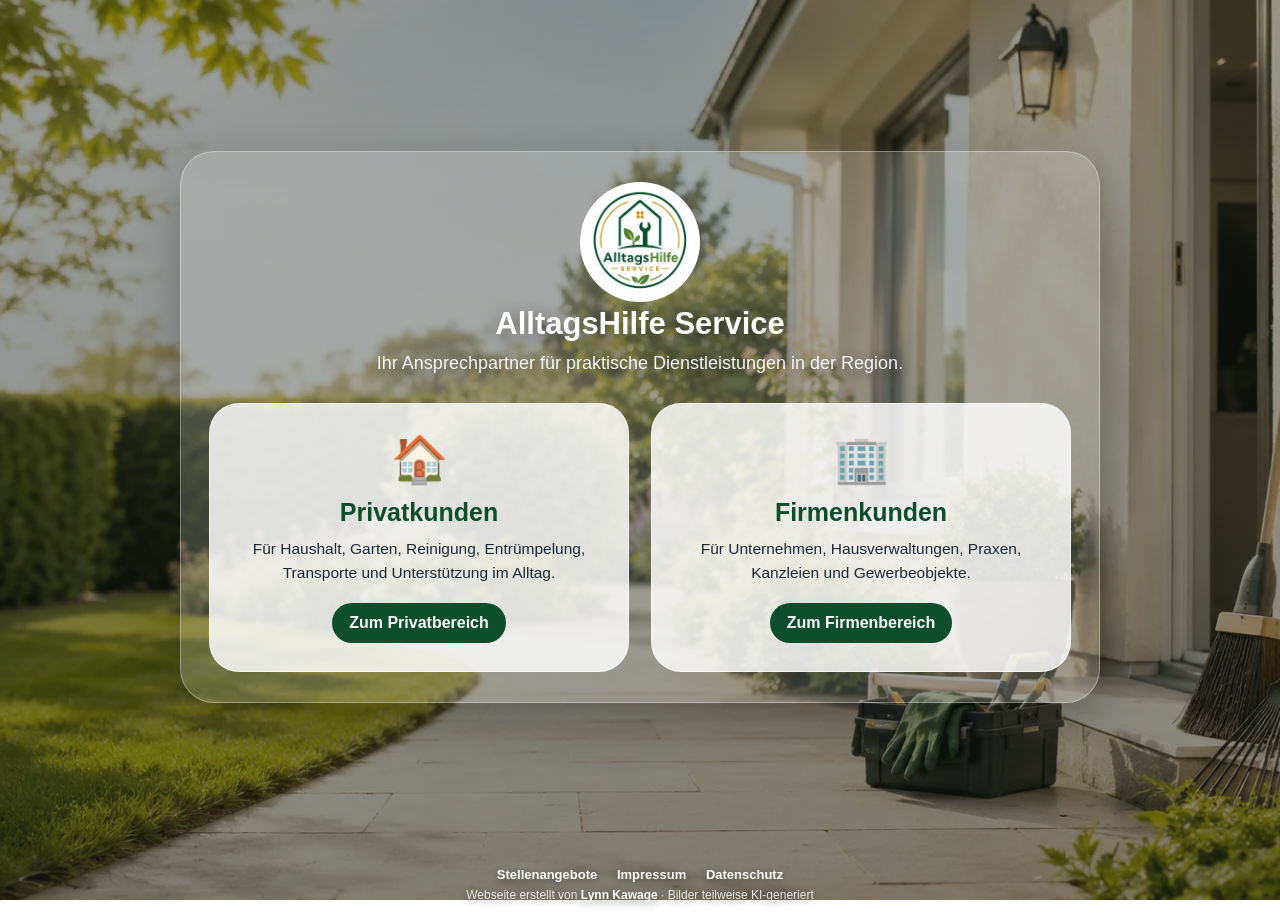
==== commit 54b77bda: "Einheitliche Bilder, Zurueck im Menue, Stellenseite ohne Zusagen Bilder: entweder ueberall oder nirg" ====
--- a/index.html
+++ b/index.html
@@ -298,7 +298,7 @@
 </main>
 
 <footer>
-  <a href="stellen/">Wir suchen Verstärkung</a>
+  <a href="stellen/">Stellenangebote</a>
   <a href="impressum/">Impressum</a>
   <a href="datenschutz/">Datenschutz</a>
   <span class="credit">Webseite erstellt von <a href="https://alaasar58.github.io/Lynn-portfolio/" target="_blank" rel="noopener">Lynn Kawage</a> · Bilder teilweise KI-generiert</span>
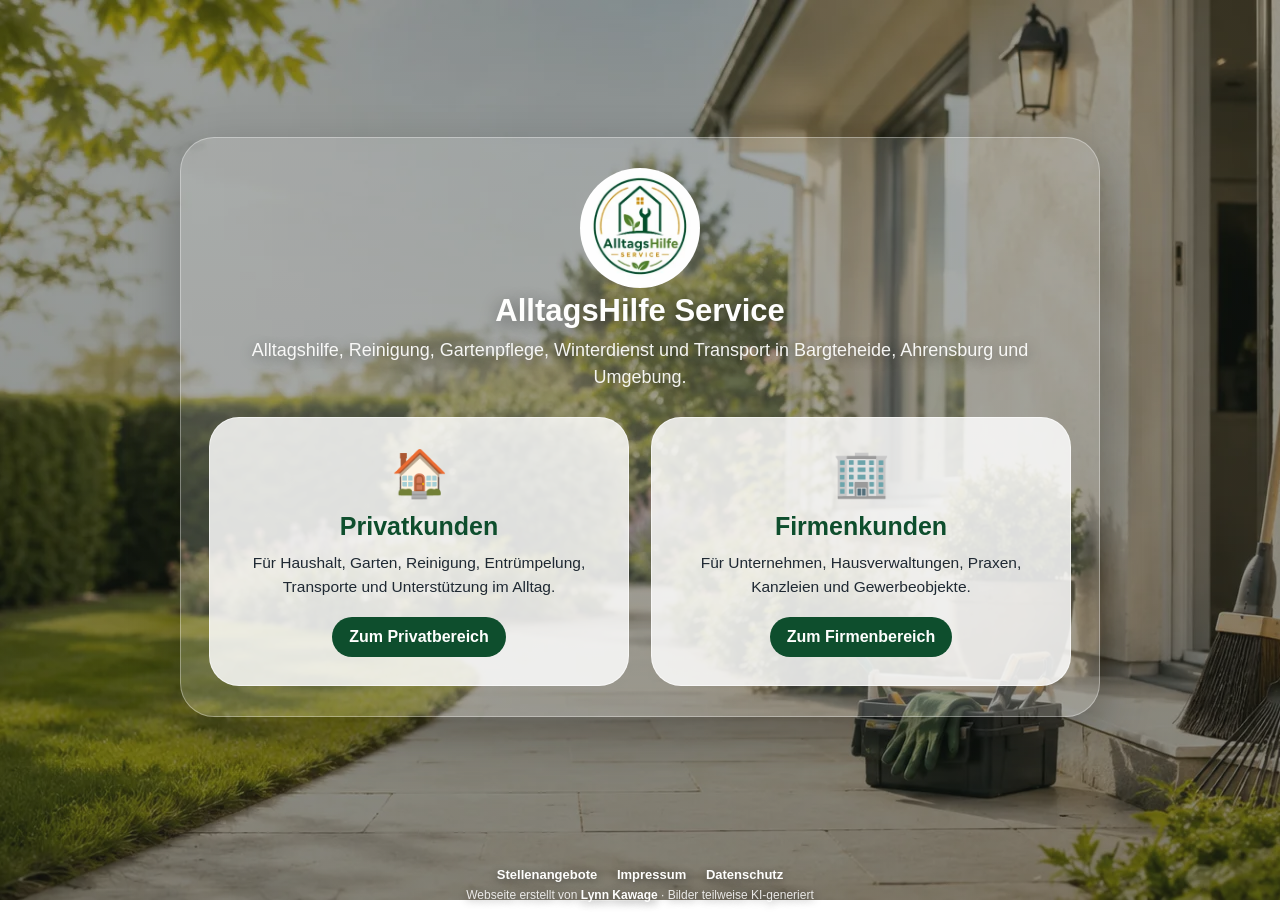
==== commit bc987dd7: "Rundes Symbol, zusammengefasste Stellen und Auffindbarkeit Das Browser-Symbol war eckig, weil das Lo" ====
--- a/index.html
+++ b/index.html
@@ -3,7 +3,200 @@
 <head>
   <meta charset="UTF-8">
   <meta name="viewport" content="width=device-width, initial-scale=1.0">
-  <title>AlltagsHilfe Service</title>
+<title>Alltagshilfe und Reinigung in Bargteheide | AlltagsHilfe Service</title>
+<meta name="description" content="AlltagsHilfe Service aus Bargteheide: Alltagsbegleitung, Reinigung, Gartenpflege, Winterdienst, Transport und Entrümpelung – für Privathaushalte und Firmen in Bargteheide, Ahrensburg und Umgebung.">
+<link rel="icon" type="image/png" href="bilder/favicon.png">
+<link rel="apple-touch-icon" href="bilder/apple-touch-icon.png">
+<link rel="canonical" href="https://service-alltagshilfe.de/">
+<meta property="og:type" content="website">
+<meta property="og:locale" content="de_DE">
+<meta property="og:site_name" content="AlltagsHilfe Service">
+<meta property="og:title" content="Alltagshilfe und Reinigung in Bargteheide | AlltagsHilfe Service">
+<meta property="og:description" content="AlltagsHilfe Service aus Bargteheide: Alltagsbegleitung, Reinigung, Gartenpflege, Winterdienst, Transport und Entrümpelung – für Privathaushalte und Firmen in Bargteheide, Ahrensburg und Umgebung.">
+<meta property="og:url" content="https://service-alltagshilfe.de/">
+<meta property="og:image" content="https://service-alltagshilfe.de/bilder/hintergrundbild.webp">
+<meta name="twitter:card" content="summary_large_image">
+<script type="application/ld+json">
+{
+ "@context": "https://schema.org",
+ "@graph": [
+  {
+   "@type": "LocalBusiness",
+   "@id": "https://service-alltagshilfe.de/#betrieb",
+   "name": "AlltagsHilfe Service",
+   "description": "Praktische Unterstützung im Alltag, Reinigung, Gartenpflege, Winterdienst, Transport und Entrümpelung für Privathaushalte und Firmen in Bargteheide, Ahrensburg und Umgebung.",
+   "url": "https://service-alltagshilfe.de/",
+   "telephone": "+49 1522 9546946",
+   "email": "info@service-alltagshilfe.de",
+   "image": "https://service-alltagshilfe.de/bilder/Logo.webp",
+   "logo": "https://service-alltagshilfe.de/bilder/Logo.webp",
+   "founder": {
+    "@type": "Person",
+    "name": "Mohammed Alaa Sarhan"
+   },
+   "address": {
+    "@type": "PostalAddress",
+    "streetAddress": "Mühlenstraße 7",
+    "postalCode": "22941",
+    "addressLocality": "Bargteheide",
+    "addressRegion": "Schleswig-Holstein",
+    "addressCountry": "DE"
+   },
+   "areaServed": [
+    {
+     "@type": "City",
+     "name": "Bargteheide"
+    },
+    {
+     "@type": "City",
+     "name": "Ahrensburg"
+    },
+    {
+     "@type": "City",
+     "name": "Großhansdorf"
+    },
+    {
+     "@type": "City",
+     "name": "Ammersbek"
+    },
+    {
+     "@type": "City",
+     "name": "Bad Oldesloe"
+    },
+    {
+     "@type": "City",
+     "name": "Hamburg"
+    }
+   ],
+   "knowsLanguage": [
+    "de"
+   ],
+   "priceRange": "€€",
+   "hasOfferCatalog": {
+    "@type": "OfferCatalog",
+    "name": "Leistungen",
+    "itemListElement": [
+     {
+      "@type": "Offer",
+      "itemOffered": {
+       "@type": "Service",
+       "name": "Alltagsbegleitung"
+      }
+     },
+     {
+      "@type": "Offer",
+      "itemOffered": {
+       "@type": "Service",
+       "name": "Begleitung zu Terminen"
+      }
+     },
+     {
+      "@type": "Offer",
+      "itemOffered": {
+       "@type": "Service",
+       "name": "Einkaufshilfe"
+      }
+     },
+     {
+      "@type": "Offer",
+      "itemOffered": {
+       "@type": "Service",
+       "name": "Haushaltshilfe"
+      }
+     },
+     {
+      "@type": "Offer",
+      "itemOffered": {
+       "@type": "Service",
+       "name": "Reinigung"
+      }
+     },
+     {
+      "@type": "Offer",
+      "itemOffered": {
+       "@type": "Service",
+       "name": "Büroreinigung"
+      }
+     },
+     {
+      "@type": "Offer",
+      "itemOffered": {
+       "@type": "Service",
+       "name": "Treppenhausreinigung"
+      }
+     },
+     {
+      "@type": "Offer",
+      "itemOffered": {
+       "@type": "Service",
+       "name": "Bauendreinigung"
+      }
+     },
+     {
+      "@type": "Offer",
+      "itemOffered": {
+       "@type": "Service",
+       "name": "Gartenpflege"
+      }
+     },
+     {
+      "@type": "Offer",
+      "itemOffered": {
+       "@type": "Service",
+       "name": "Rasenmähen"
+      }
+     },
+     {
+      "@type": "Offer",
+      "itemOffered": {
+       "@type": "Service",
+       "name": "Laubentfernung"
+      }
+     },
+     {
+      "@type": "Offer",
+      "itemOffered": {
+       "@type": "Service",
+       "name": "Winterdienst"
+      }
+     },
+     {
+      "@type": "Offer",
+      "itemOffered": {
+       "@type": "Service",
+       "name": "Transport"
+      }
+     },
+     {
+      "@type": "Offer",
+      "itemOffered": {
+       "@type": "Service",
+       "name": "Entrümpelung"
+      }
+     },
+     {
+      "@type": "Offer",
+      "itemOffered": {
+       "@type": "Service",
+       "name": "Haushaltsauflösung"
+      }
+     }
+    ]
+   }
+  },
+  {
+   "@type": "WebSite",
+   "@id": "https://service-alltagshilfe.de/#website",
+   "url": "https://service-alltagshilfe.de/",
+   "name": "AlltagsHilfe Service",
+   "inLanguage": "de-DE",
+   "publisher": {
+    "@id": "https://service-alltagshilfe.de/#betrieb"
+   }
+  }
+ ]
+}
+</script>
 
   <style>
     * {
@@ -72,6 +265,7 @@
     .brand {
       font-size: 31px;
       font-weight: 800;
+      line-height: 1.2;
       margin-bottom: 8px;
       color: #fefefd;
       text-shadow: 0 4px 18px rgba(0,0,0,0.45);
@@ -273,10 +467,10 @@
   <div class="box">
     <img src="bilder/Logo.webp" alt="AlltagsHilfe Service Logo" class="logo-img">
 
-    <div class="brand">AlltagsHilfe Service</div>
+    <h1 class="brand">AlltagsHilfe Service</h1>
 
     <div class="subtitle">
-Ihr Ansprechpartner für praktische Dienstleistungen in der Region.
+Alltagshilfe, Reinigung, Gartenpflege, Winterdienst und Transport in Bargteheide, Ahrensburg und Umgebung.
     </div>
 
     <div class="choices">
